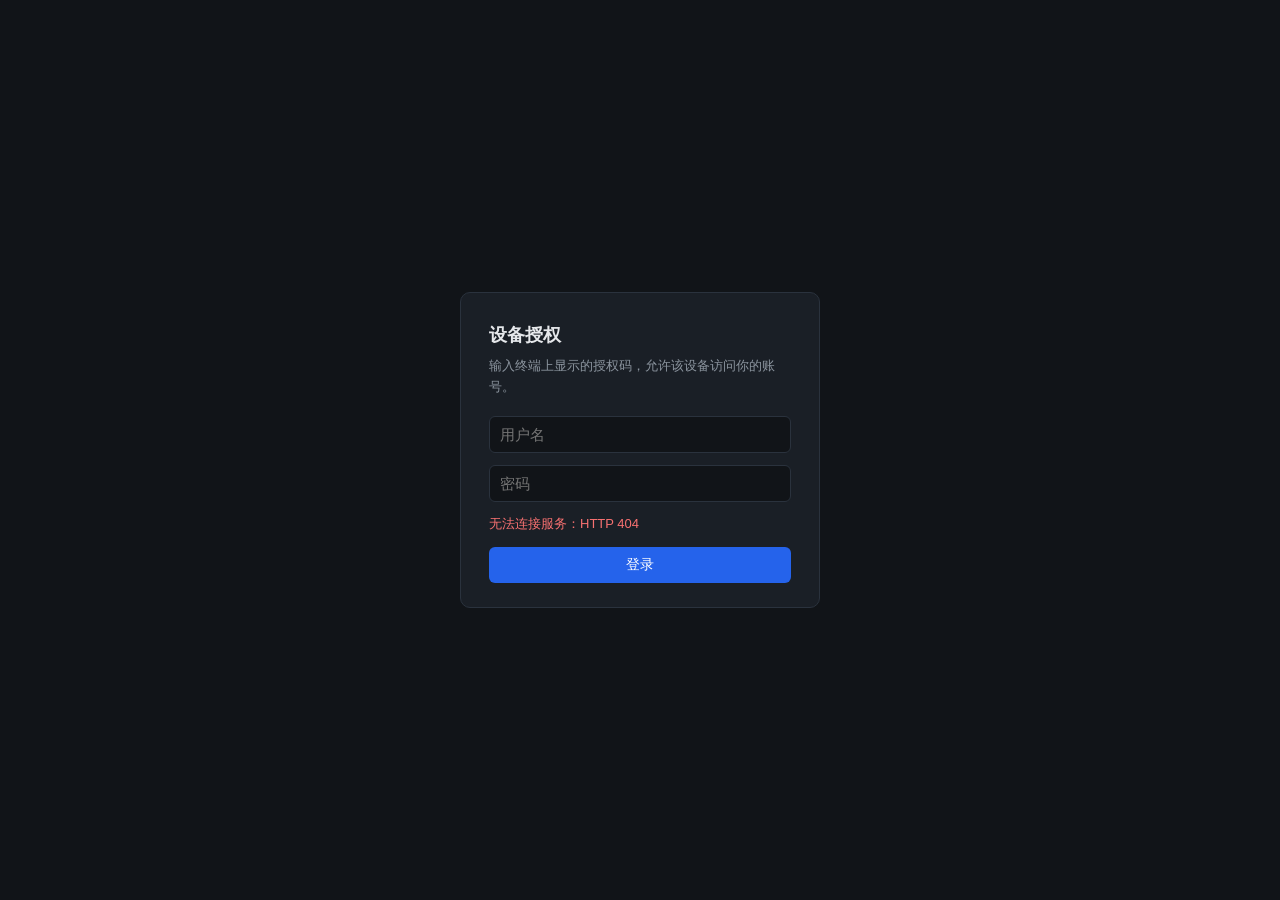
==== static/device.html @ 6a4e9276 "feat(auth): 新增 OAuth 风格设备授权流程供 CLI 客户端登录 新增 device_auth 模块与 device_auth_codes 表：/api/device/auth/sta" ====
<!doctype html>
<html lang="zh-CN">
<head>
<meta charset="utf-8">
<meta name="viewport" content="width=device-width, initial-scale=1">
<title>设备授权 · Weekly Reports</title>
<style>
  :root { color-scheme: dark; }
  * { box-sizing: border-box; }
  body {
    margin: 0; min-height: 100vh; display: flex; align-items: center; justify-content: center;
    background: #111418; color: #e6e8eb;
    font: 15px/1.6 -apple-system, "PingFang SC", "Segoe UI", "Microsoft YaHei", sans-serif;
  }
  main {
    width: min(360px, calc(100vw - 48px));
    background: #1a1f26; border: 1px solid #2a323d; border-radius: 10px;
    padding: 28px 28px 24px;
  }
  h1 { margin: 0 0 6px; font-size: 18px; }
  .hint { margin: 0 0 18px; color: #8b949e; font-size: 13px; }
  input {
    width: 100%; padding: 9px 10px; margin: 0 0 12px;
    background: #111418; color: #e6e8eb;
    border: 1px solid #2a323d; border-radius: 6px; font-size: 15px;
  }
  #user-code { letter-spacing: 2px; text-transform: uppercase; text-align: center; font-size: 18px; }
  button {
    width: 100%; padding: 9px 0; border: 0; border-radius: 6px;
    background: #2563eb; color: #fff; font-size: 14px; cursor: pointer;
  }
  button:hover { background: #1d4ed8; }
  button.secondary { background: transparent; border: 1px solid #2a323d; color: #8b949e; margin-top: 8px; }
  button.secondary:hover { background: #1a1f26; color: #e6e8eb; }
  button[disabled] { opacity: .55; cursor: default; }
  .error { margin: 0 0 12px; color: #f87171; font-size: 13px; }
  .ok { margin: 0; color: #34d399; }
  [hidden] { display: none !important; }
</style>
</head>
<body>
<main>
  <h1>设备授权</h1>
  <p class="hint" id="hint">输入终端上显示的授权码，允许该设备访问你的账号。</p>

  <section id="step-login" hidden>
    <form id="login-form">
      <input id="username" autocomplete="username" placeholder="用户名" required>
      <input id="password" type="password" autocomplete="current-password" placeholder="密码" required>
      <p class="error" id="login-error" hidden></p>
      <button type="submit" id="login-btn">登录</button>
    </form>
  </section>

  <section id="step-approve" hidden>
    <form id="approve-form">
      <input id="user-code" placeholder="XXXX-XXXX" autocomplete="off" spellcheck="false" maxlength="9" required>
      <p class="error" id="approve-error" hidden></p>
      <button type="submit" id="approve-btn">授权此设备</button>
      <button type="button" class="secondary" id="deny-btn">拒绝</button>
    </form>
  </section>

  <section id="step-done" hidden>
    <p class="ok" id="done-message">设备已授权，请回到终端继续。</p>
  </section>
</main>

<script>
"use strict";
const $ = (id) => document.getElementById(id);
const show = (id) => {
  for (const step of ["step-login", "step-approve", "step-done"]) {
    $(step).hidden = step !== id;
  }
};

async function api(method, path, body) {
  const response = await fetch(path, {
    method,
    headers: body ? { "Content-Type": "application/json" } : {},
    body: body ? JSON.stringify(body) : undefined,
  });
  const data = await response.json().catch(() => ({}));
  if (!response.ok) {
    throw new Error(data.error || `HTTP ${response.status}`);
  }
  return data;
}

function fail(input, message) {
  $(input).hidden = false;
  $(input).textContent = message;
}

async function refresh() {
  try {
    const state = await api("GET", "/api/auth/state");
    if (state.authenticated) {
      show("step-approve");
      $("user-code").focus();
    } else {
      show("step-login");
      $("username").focus();
    }
  } catch (err) {
    fail("login-error", "无法连接服务：" + err.message);
    show("step-login");
  }
}

$("login-form").addEventListener("submit", async (event) => {
  event.preventDefault();
  $("login-error").hidden = true;
  $("login-btn").disabled = true;
  try {
    await api("POST", "/api/auth/login", {
      username: $("username").value.trim(),
      password: $("password").value,
    });
    await refresh();
  } catch (err) {
    fail("login-error", err.message);
  } finally {
    $("login-btn").disabled = false;
  }
});

function readCode() {
  return $("user-code").value.trim().toUpperCase().replace(/\s+/g, "");
}

$("approve-form").addEventListener("submit", async (event) => {
  event.preventDefault();
  $("approve-error").hidden = true;
  $("approve-btn").disabled = true;
  try {
    await api("POST", "/api/device/auth/approve", { user_code: readCode() });
    $("done-message").textContent = "设备已授权，请回到终端继续。";
    show("step-done");
  } catch (err) {
    fail("approve-error", err.message);
    $("approve-btn").disabled = false;
  }
});

$("deny-btn").addEventListener("click", async () => {
  $("approve-error").hidden = true;
  $("deny-btn").disabled = true;
  try {
    await api("POST", "/api/device/auth/deny", { user_code: readCode() });
    $("done-message").textContent = "已拒绝该设备的授权请求。";
    show("step-done");
  } catch (err) {
    fail("approve-error", err.message);
    $("deny-btn").disabled = false;
  }
});

refresh();
</script>
</body>
</html>
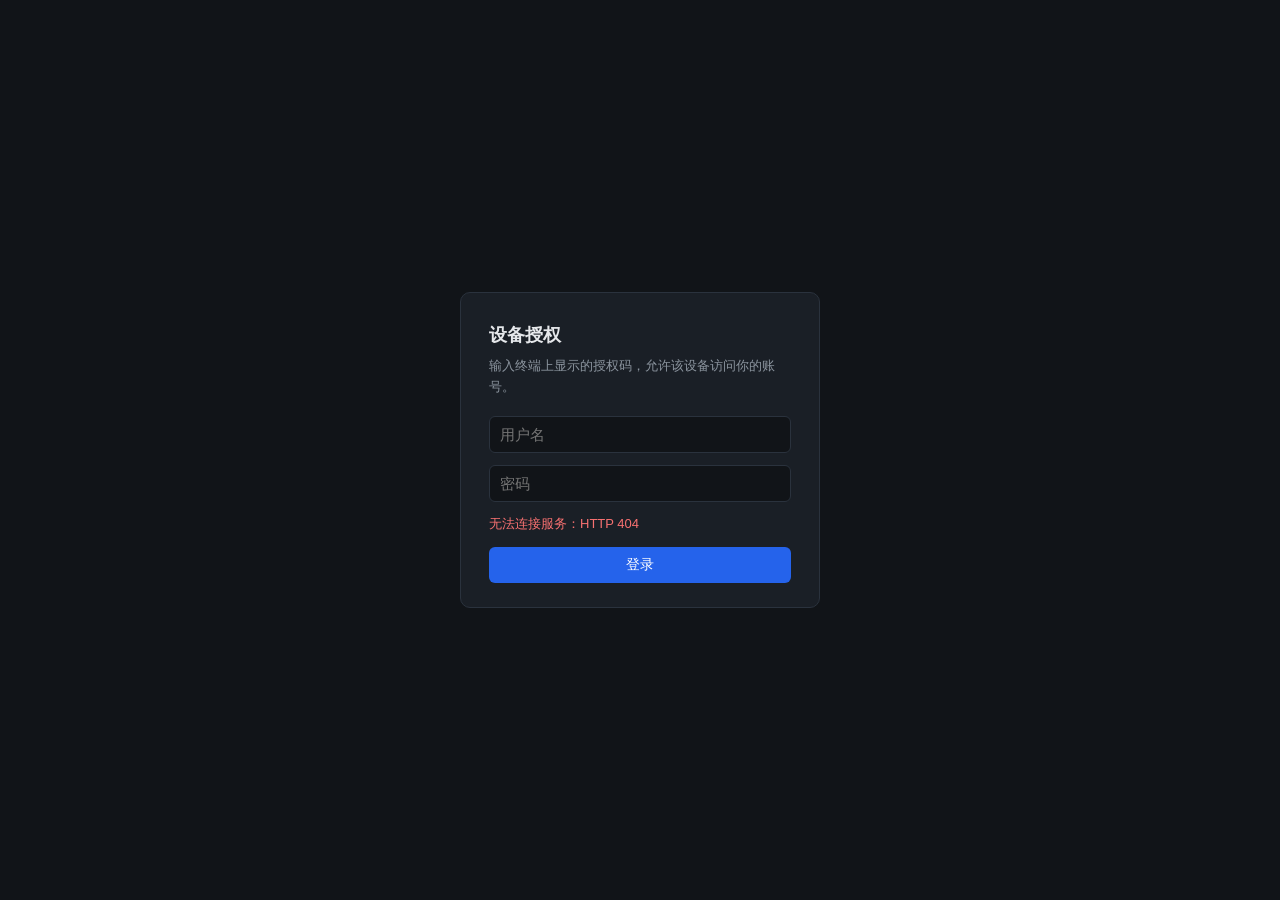
==== commit f22b10b7: "refactor!: 产品更名为 zreport（Zero Report） compose 项目名/镜像名（zreport、zreport-asr）、LaunchAgent 标签 （com.cyber" ====
--- a/static/device.html
+++ b/static/device.html
@@ -3,7 +3,7 @@
 <head>
 <meta charset="utf-8">
 <meta name="viewport" content="width=device-width, initial-scale=1">
-<title>设备授权 · Weekly Reports</title>
+<title>设备授权 · zreport</title>
 <style>
   :root { color-scheme: dark; }
   * { box-sizing: border-box; }
